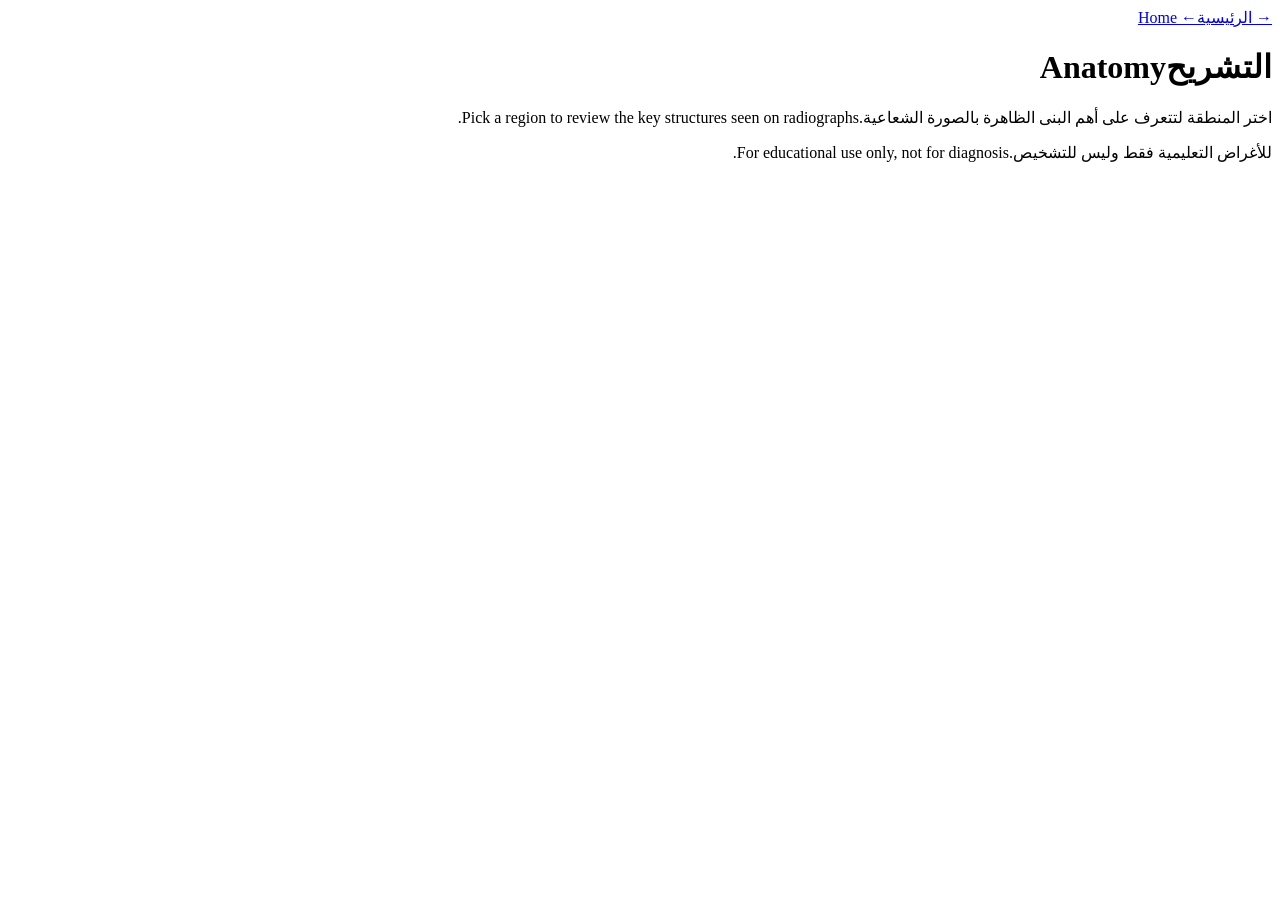
==== anatomy.html @ 69df734d "Add files via upload" ====
<!DOCTYPE html>
<html lang="ar" dir="rtl">
<head>
<meta charset="utf-8">
<meta name="viewport" content="width=device-width, initial-scale=1, viewport-fit=cover">
<title>التشريح | Amjad Radiology</title>
<link rel="stylesheet" href="https://fonts.googleapis.com/css2?family=Noto+Kufi+Arabic:wght@500;600&family=Cormorant+Garamond:wght@500;700&family=IBM+Plex+Sans+Arabic:wght@300;400;500&family=Amiri:wght@700&display=swap">
<link rel="stylesheet" href="assets/style.css">
<script>try{if(localStorage.getItem('lang')=='en'){document.documentElement.lang='en';document.documentElement.dir='ltr'}}catch(e){}</script>
</head>
<body data-page="anatomy">
<main class="wrap page">
<a class="back" href="index.html"><span data-l="ar">→ الرئيسية</span><span data-l="en">← Home</span></a>
<h1><span data-l="ar">التشريح</span><span data-l="en">Anatomy</span></h1>
<p class="lead"><span data-l="ar">اختر المنطقة لتتعرف على أهم البنى الظاهرة بالصورة الشعاعية.</span><span data-l="en">Pick a region to review the key structures seen on radiographs.</span></p>
<div class="chips" id="ac"></div><div id="ab"></div>
<p class="note"><span data-l="ar">للأغراض التعليمية فقط وليس للتشخيص.</span><span data-l="en">For educational use only, not for diagnosis.</span></p>
</main>
<script src="assets/common.js"></script>
<script>
var AN=[['الجمجمة','Skull',[['عظام القبو: الجبهية والجدارية والقذالية والصدغية.','Vault bones: frontal, parietal, occipital and temporal.'],['الدروز: الإكليلي والسهمي واللامي.','Sutures: coronal, sagittal and lambdoid.'],['السرج التركي (Sella turcica) يحتوي الغدة النخامية.','Sella turcica houses the pituitary gland.'],['الجيوب الأنفية: الجبهية، الفكية، الغربالية، الوتدية.','Paranasal sinuses: frontal, maxillary, ethmoid, sphenoid.']]],
['العمود العنقي','Cervical spine',[['7 فقرات. الأطلس C1 بلا جسم، والمحور C2 له السن (Dens).','7 vertebrae. C1 (atlas) has no body; C2 (axis) has the dens.'],['C7 له زائدة شوكية بارزة (Vertebra prominens).','C7 has a prominent spinous process (vertebra prominens).'],['الانحناء الطبيعي للأمام (Lordosis).','Normal forward curve (lordosis).'],['الثقوب بين الفقرات تظهر أفضل بالوضعية المائلة.','Intervertebral foramina are best seen on oblique views.']]],
['الصدر','Chest',[['القصبة الهوائية تنقسم عند الجؤجؤ (Carina).','The trachea divides at the carina.'],['القبة الحجابية اليمنى أعلى من اليسرى عادةً.','The right hemidiaphragm is usually higher than the left.'],['الزوايا الضلعية الحجابية يجب أن تكون حادة وواضحة.','Costophrenic angles should be sharp and clear.'],['12 زوجاً من الأضلاع والترقوتان.','12 pairs of ribs and both clavicles.']]],
['اليد والرسغ','Hand & Wrist',[['8 عظام رسغية: Scaphoid وLunate وTriquetrum وPisiform في الصف القريب، وTrapezium وTrapezoid وCapitate وHamate في الصف البعيد.','8 carpals: scaphoid, lunate, triquetrum, pisiform (proximal row); trapezium, trapezoid, capitate, hamate (distal row).'],['5 مشطيات و14 سلامية.','5 metacarpals and 14 phalanges.'],['الزورقي (Scaphoid) أكثر عظام الرسغ كسراً.','The scaphoid is the most commonly fractured carpal bone.']]],
['العمود القطني','Lumbar spine',[['5 فقرات قطنية بأجسام كبيرة.','5 lumbar vertebrae with large bodies.'],['بالوضعية المائلة تظهر صورة "الكلب الاسكتلندي" (Scottie dog).','The oblique view shows the “Scottie dog” appearance.'],['الجزء بين المفصلي (Pars interarticularis) هو عنق الكلب.','The pars interarticularis forms the dog’s neck.']]]];
lst('ac','ab',AN);
</script>
</body>
</html>
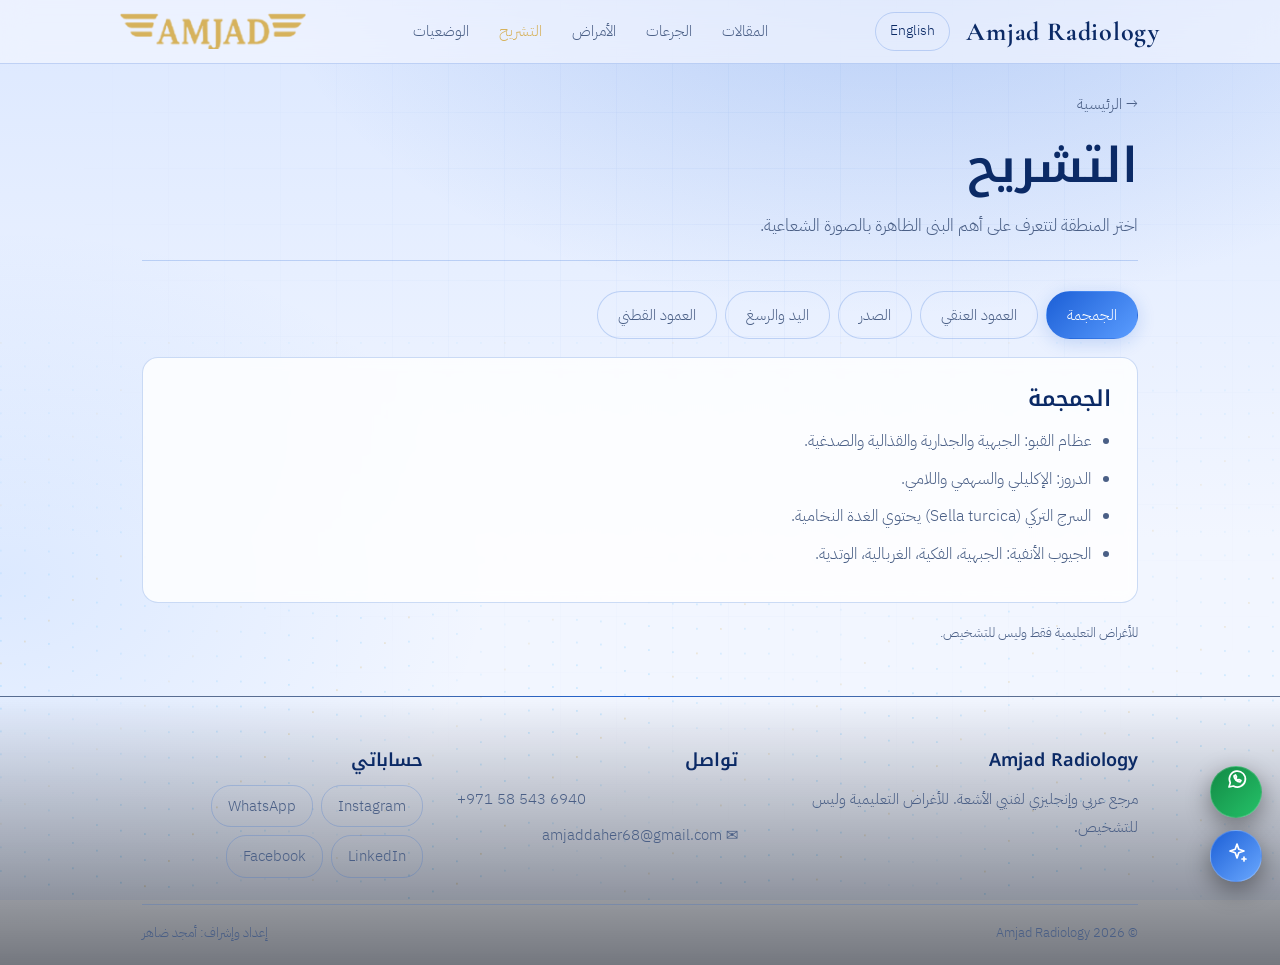
==== commit 01871712: "Add files via upload" ====
--- a/anatomy.html
+++ b/anatomy.html
@@ -5,7 +5,7 @@
 <meta name="viewport" content="width=device-width, initial-scale=1, viewport-fit=cover">
 <title>التشريح | Amjad Radiology</title>
 <link rel="stylesheet" href="https://fonts.googleapis.com/css2?family=Noto+Kufi+Arabic:wght@500;600&family=Cormorant+Garamond:wght@500;700&family=IBM+Plex+Sans+Arabic:wght@300;400;500&family=Amiri:wght@700&display=swap">
-<link rel="stylesheet" href="assets/style.css">
+<link rel="stylesheet" href="style.css">
 <script>try{if(localStorage.getItem('lang')=='en'){document.documentElement.lang='en';document.documentElement.dir='ltr'}}catch(e){}</script>
 </head>
 <body data-page="anatomy">
@@ -16,7 +16,7 @@
 <div class="chips" id="ac"></div><div id="ab"></div>
 <p class="note"><span data-l="ar">للأغراض التعليمية فقط وليس للتشخيص.</span><span data-l="en">For educational use only, not for diagnosis.</span></p>
 </main>
-<script src="assets/common.js"></script>
+<script src="common.js"></script>
 <script>
 var AN=[['الجمجمة','Skull',[['عظام القبو: الجبهية والجدارية والقذالية والصدغية.','Vault bones: frontal, parietal, occipital and temporal.'],['الدروز: الإكليلي والسهمي واللامي.','Sutures: coronal, sagittal and lambdoid.'],['السرج التركي (Sella turcica) يحتوي الغدة النخامية.','Sella turcica houses the pituitary gland.'],['الجيوب الأنفية: الجبهية، الفكية، الغربالية، الوتدية.','Paranasal sinuses: frontal, maxillary, ethmoid, sphenoid.']]],
 ['العمود العنقي','Cervical spine',[['7 فقرات. الأطلس C1 بلا جسم، والمحور C2 له السن (Dens).','7 vertebrae. C1 (atlas) has no body; C2 (axis) has the dens.'],['C7 له زائدة شوكية بارزة (Vertebra prominens).','C7 has a prominent spinous process (vertebra prominens).'],['الانحناء الطبيعي للأمام (Lordosis).','Normal forward curve (lordosis).'],['الثقوب بين الفقرات تظهر أفضل بالوضعية المائلة.','Intervertebral foramina are best seen on oblique views.']]],
--- a/style.css
+++ b/style.css
@@ -0,0 +1,101 @@
+:root{--bg1:#040b1c;--bg2:#0a1f4a;--panel:rgba(14,32,72,.55);--line:rgba(110,160,255,.22);--text:#eef4ff;--mute:#9db2d9;--blue:#3d8bff;--ice:#d6e6ff;--glow:rgba(61,139,255,.35);color-scheme:dark;box-sizing:border-box;padding-top:env(safe-area-inset-top,0px);padding-bottom:env(safe-area-inset-bottom,0px)}
+@media (prefers-color-scheme:light){:root:not([data-theme="dark"]){--bg1:#f2f6ff;--bg2:#dce8ff;--panel:rgba(255,255,255,.8);--line:rgba(27,95,209,.22);--text:#0a1a3a;--mute:#4a5f86;--blue:#1b5fd1;--ice:#0b2a66;--glow:rgba(27,95,209,.2);color-scheme:light}}
+*{box-sizing:border-box}html{scroll-padding-top:env(safe-area-inset-top,0px);scroll-behavior:smooth}
+body{margin:0;min-height:100vh;color:var(--text);font:300 17px/1.9 "IBM Plex Sans Arabic",system-ui,sans-serif;background:radial-gradient(900px 520px at 70% -5%,var(--glow),transparent 70%),radial-gradient(700px 500px at 0% 60%,rgba(61,139,255,.12),transparent 70%),linear-gradient(180deg,var(--bg2),var(--bg1) 60%) fixed;position:relative}
+body::before{content:"";position:fixed;inset:0;pointer-events:none;opacity:.5;background-image:linear-gradient(var(--line) 1px,transparent 1px),linear-gradient(90deg,var(--line) 1px,transparent 1px);background-size:56px 56px;-webkit-mask-image:radial-gradient(ellipse at 60% 20%,#000,transparent 70%);mask-image:radial-gradient(ellipse at 60% 20%,#000,transparent 70%);opacity:.18}
+html[lang=en] body{font-family:"Cormorant Garamond","IBM Plex Sans Arabic",serif;font-size:19px;font-weight:500}
+h1,h2,h3{font-family:"Noto Kufi Arabic","IBM Plex Sans Arabic",sans-serif;font-weight:600;line-height:1.45;margin:0}
+html[lang=en] h1,html[lang=en] h2,html[lang=en] h3{font-family:"Cormorant Garamond",serif;font-weight:700;line-height:1.15}
+html[lang=ar] [data-l=en],html[lang=en] [data-l=ar]{display:none!important}
+a{color:inherit}.wrap{max-width:1040px;margin:0 auto;padding:0 22px;position:relative}
+header{direction:ltr;position:sticky;top:0;z-index:15;display:flex;justify-content:space-between;align-items:center;padding:12px max(22px,calc((100vw - 1040px)/2));backdrop-filter:blur(14px);-webkit-backdrop-filter:blur(14px);background:rgba(4,11,28,.55);border-bottom:1px solid var(--line)}
+@media (prefers-color-scheme:light){:root:not([data-theme="dark"]) header{background:rgba(242,246,255,.7)}}
+.logo{width:44px;height:44px;border-radius:12px;display:grid;place-items:center;font:700 16px "Cormorant Garamond",serif;color:#fff;background:linear-gradient(135deg,#1c5fd6,#6aa8ff);box-shadow:0 0 22px var(--glow);text-decoration:none;letter-spacing:.04em}
+.right{display:flex;align-items:center;gap:16px}
+.brand{font:700 26px "Cormorant Garamond",serif;color:var(--ice);text-decoration:none;letter-spacing:.03em}
+.lang{background:none;border:1px solid var(--line);color:var(--ice);padding:5px 14px;border-radius:20px;font:inherit;font-size:14px;cursor:pointer;transition:border-color .3s}.lang:hover{border-color:var(--blue)}
+.view{display:none}.view.on{display:block}
+.hero2{display:grid;grid-template-columns:1.1fr 1fr;gap:30px;align-items:center;padding:64px 0 30px}
+.hero2 h1{font-size:clamp(34px,5.2vw,64px)}
+html[lang=en] .hero2 h1{font-size:clamp(40px,5.2vw,66px)}.hero2 h1{text-wrap:balance}
+.hero2 p{color:var(--mute);max-width:44ch;margin:20px 0 30px}
+.cta{display:inline-block;padding:14px 34px;border-radius:40px;background:linear-gradient(135deg,#1c5fd6,#5b9dff);color:#fff;text-decoration:none;font-weight:500;box-shadow:0 8px 30px var(--glow);transition:transform .3s,box-shadow .3s}.cta:hover,.cta:focus-visible{transform:translateY(-2px);box-shadow:0 12px 38px var(--glow)}
+.gantry svg{overflow:visible;width:100%;height:auto;display:block;filter:drop-shadow(0 0 40px var(--glow))}
+.spin{transform-box:view-box;transform-origin:50% 50%;animation:spin 60s linear infinite}
+.spin2{transform-box:view-box;transform-origin:50% 50%;animation:spin 14s linear infinite}
+@keyframes spin{to{transform:rotate(360deg)}}
+.cards{display:grid;grid-template-columns:repeat(3,1fr);gap:20px;padding:30px 0 90px}
+.card{position:relative;display:flex;flex-direction:column;min-height:270px;text-decoration:none;padding:30px 26px;border-radius:18px;border:1px solid var(--line);background:linear-gradient(165deg,rgba(80,140,255,.18),rgba(14,32,72,.35) 55%);backdrop-filter:blur(6px);overflow:hidden;transition:border-color .35s,transform .35s,box-shadow .35s}
+.card::after{content:"";position:absolute;inset:auto -20% -60% -20%;height:70%;background:radial-gradient(closest-side,var(--glow),transparent);opacity:0;transition:opacity .4s}
+.card:hover,.card:focus-visible{border-color:var(--blue);transform:translateY(-5px);box-shadow:0 18px 50px rgba(0,0,0,.3)}.card:hover::after{opacity:1}
+.card svg{width:46px;height:46px;color:var(--blue);margin-bottom:auto}
+.card h2{font-size:26px;color:var(--ice);margin-top:26px}.card p{color:var(--mute);font-size:15px;margin:8px 0 0;position:relative}.card h2{position:relative}
+.back{display:inline-block;margin:26px 0 6px;color:var(--mute);text-decoration:none;font-size:15px}.back:hover{color:var(--blue)}
+.page h1{font-size:clamp(30px,5vw,48px);margin:8px 0 8px;color:var(--ice)}.page .lead{color:var(--mute);margin:0 0 30px;padding-bottom:18px;border-bottom:1px solid var(--line)}
+.tabs,.chips{display:flex;gap:8px;flex-wrap:wrap;margin-bottom:18px}
+.tabs button,.chips button{background:rgba(255,255,255,.03);color:var(--mute);border:1px solid var(--line);padding:9px 20px;border-radius:30px;font:inherit;font-size:15px;cursor:pointer;transition:all .25s}
+.tabs button:hover,.chips button:hover{border-color:var(--blue);color:var(--text)}
+.tabs button.on,.chips button.on{background:linear-gradient(135deg,#1c5fd6,#5b9dff);border-color:transparent;color:#fff;box-shadow:0 4px 18px var(--glow)}
+.box{border:1px solid var(--line);background:var(--panel);backdrop-filter:blur(6px);border-radius:16px;padding:26px;margin-bottom:18px;box-shadow:inset 0 1px 0 rgba(255,255,255,.06)}
+.box h3{font-size:22px;color:var(--ice);margin-bottom:8px}.box p{margin:0;color:var(--mute);font-size:16px}
+.grid2{display:grid;grid-template-columns:repeat(2,1fr);gap:18px}.grid2 .box{margin:0}
+.row{display:flex;gap:12px;flex-wrap:wrap;align-items:end;margin-top:14px}
+label{display:block;font-size:13px;color:var(--mute)}
+input,select,textarea{background:rgba(0,0,0,.18);border:1px solid var(--line);color:var(--text);padding:10px 12px;font:inherit;font-size:15px;border-radius:8px;width:120px;transition:border-color .25s}
+input:focus,select:focus,textarea:focus{border-color:var(--blue);outline:0;box-shadow:0 0 0 3px var(--glow)}
+textarea,.full{width:100%}select{width:auto}select option{background:#0a1f4a;color:#fff}
+output{font:700 26px "Cormorant Garamond",serif;color:var(--blue)}
+table{width:100%;border-collapse:collapse;font-size:15px;margin-top:12px}td,th{padding:11px 8px;border-bottom:1px solid var(--line);text-align:start;font-weight:400}th{color:var(--mute)}
+.btn{background:linear-gradient(135deg,#1c5fd6,#5b9dff);color:#fff;border:0;padding:12px 30px;border-radius:30px;font:inherit;cursor:pointer;text-decoration:none;display:inline-block;box-shadow:0 6px 22px var(--glow)}.btn:hover{filter:brightness(1.1)}
+details{border-bottom:1px solid var(--line);padding:14px 0}summary{cursor:pointer;color:var(--ice);font-size:17px}details p{color:var(--mute);margin:8px 0 0;font-size:16px}
+.note{font-size:13px;color:var(--mute);margin-top:12px}
+footer{margin-top:50px;background:linear-gradient(180deg,transparent,rgba(2,8,22,.55));border-top:1px solid var(--line);position:relative}
+footer::before{content:"";position:absolute;top:-1px;left:20%;right:20%;height:1px;background:linear-gradient(90deg,transparent,var(--blue),transparent)}
+.fgrid{display:grid;grid-template-columns:1.3fr 1fr 1fr;gap:34px;padding:50px 0 26px}
+footer h3{font-size:18px;color:var(--ice);margin-bottom:12px}footer p,footer a{color:var(--mute);font-size:15px;text-decoration:none;margin:0}footer a:hover{color:var(--blue)}
+.fl{display:flex;flex-direction:column;gap:8px}.soc{display:flex;gap:8px;flex-wrap:wrap}
+.soc a{border:1px solid var(--line);padding:6px 16px;border-radius:20px;transition:all .25s}.soc a:hover{background:var(--blue);color:#fff;border-color:var(--blue)}
+.copy{border-top:1px solid var(--line);padding:16px 0 20px;font-size:13px;color:var(--mute);display:flex;justify-content:space-between;gap:12px;flex-wrap:wrap}
+.fab{position:fixed;right:max(18px,env(safe-area-inset-right,0px));bottom:calc(18px + env(safe-area-inset-bottom,0px));display:flex;flex-direction:column;gap:12px;z-index:20;direction:ltr}
+.fab a,.fab button{border:1px solid rgba(255,255,255,.18);cursor:pointer;color:#fff;font:500 14px "IBM Plex Sans Arabic",sans-serif;border-radius:30px;padding:12px 20px;text-decoration:none;box-shadow:0 8px 24px rgba(0,0,0,.4);backdrop-filter:blur(8px);transition:transform .25s}.fab a:hover,.fab button:hover{transform:translateY(-2px)}
+.wa{background:linear-gradient(135deg,#128a45,#25c168)}.bot{background:linear-gradient(135deg,#1c5fd6,#6aa8ff)}
+.pop{position:fixed;right:18px;bottom:150px;width:min(320px,calc(100vw - 36px));background:var(--bg2);border:1px solid var(--line);border-radius:14px;padding:18px;z-index:21;display:none;font-size:15px}.pop.on{display:block}
+@media(max-width:800px){.hero2{grid-template-columns:1fr;padding-top:36px}.gantry{max-width:340px;margin:0 auto;order:-1}.cards,.grid2,.fgrid{grid-template-columns:1fr}.card{min-height:200px}.fgrid{gap:22px}}
+@media(prefers-reduced-motion:reduce){*{transition:none!important;animation:none!important;scroll-behavior:auto!important}}
+:focus-visible{outline:2px solid var(--blue);outline-offset:3px}
+.vf{position:relative;direction:ltr;border:1px solid var(--line);border-radius:18px;background:linear-gradient(160deg,rgba(8,22,52,.85),rgba(3,9,24,.95));padding:34px 18px;box-shadow:0 0 60px var(--glow),inset 0 1px 0 rgba(255,255,255,.07)}
+.vf svg{filter:none}.an{position:absolute;font:400 12px/1 "IBM Plex Sans Arabic",sans-serif;letter-spacing:.06em;color:#9cc4ff}.an b{color:#fff;font-weight:500}
+.tl{top:14px;left:16px}.tr{top:14px;right:16px}.bl{bottom:14px;left:16px}.br{bottom:14px;right:16px}
+.logo{width:auto;height:auto;background:none;box-shadow:none;border-radius:0;display:flex;flex-direction:column;align-items:center;gap:2px;letter-spacing:0}
+.logo img{height:36px;width:auto;display:block}.logo span{font:400 8.5px/1 "IBM Plex Sans Arabic",sans-serif;letter-spacing:.2em;color:#d6b25c}
+.hero2{position:relative}.hero2>div{position:relative;z-index:1}.bgx{position:absolute;z-index:0;left:50%;top:50%;height:130%;transform:translate(-50%,-50%);opacity:.07;pointer-events:none}
+.lit{filter:drop-shadow(0 0 6px rgba(106,168,255,.9))}
+.fab a,.fab button{width:52px;height:52px;padding:0;gap:0;flex-direction:row-reverse;justify-content:flex-start;overflow:hidden;white-space:nowrap;transition:width .35s ease,transform .25s;align-items:center}
+.fab a:hover,.fab a:focus-visible,.fab button:hover,.fab button:focus-visible{width:150px}
+.fab svg{width:24px;height:24px;flex:none;margin:0 14px}.fab span{opacity:0;padding-left:16px;transition:opacity .25s;font-size:14px}
+.fab a:hover span,.fab a:focus-visible span,.fab button:hover span,.fab button:focus-visible span{opacity:1}
+.skull{display:block;width:100%;height:auto;-webkit-mask-image:linear-gradient(to bottom,#000 78%,transparent);mask-image:linear-gradient(to bottom,#000 78%,transparent);filter:drop-shadow(0 0 50px rgba(61,139,255,.25))}
+#pt{position:fixed;inset:0;width:100%;height:100%;pointer-events:none;z-index:0;opacity:.55}
+.gantry{max-width:430px;margin-inline:auto;align-self:end}
+.eyebrow{color:#d6b25c;font-size:13px;margin-bottom:14px;display:flex;align-items:center;gap:12px}.eyebrow::before{content:"";width:34px;height:1px;background:linear-gradient(90deg,#d6b25c,transparent)}
+.eyebrow [data-l=en]{letter-spacing:.2em}
+.hn{display:flex;gap:30px;font-size:15px}.hn a{color:var(--mute);text-decoration:none;transition:color .25s}.hn a:hover{color:#d6b25c}
+.hero2 h1{font-size:clamp(34px,4.6vw,58px)}html[lang=en] .hero2 h1{font-size:clamp(40px,5vw,64px)}
+@media(max-width:800px){.hn{display:none}}
+.cards{grid-template-columns:repeat(6,1fr)}.card{grid-column:span 2}.card:nth-child(n+4){grid-column:span 3}
+.box ul{margin:10px 0 0;padding-inline-start:20px;color:var(--mute);font-size:16px}.box li{margin:7px 0}
+body{overflow-x:hidden}.hero2{direction:ltr;align-items:center}html[lang=ar] .hero2>div:first-child{direction:rtl}
+.gantry{max-width:470px;width:100%;margin-inline:auto;align-self:end}.gantry svg{width:100%;height:auto;display:block;filter:drop-shadow(0 0 42px rgba(61,139,255,.28))}
+.beam,.beamc{position:absolute;z-index:0;pointer-events:none;left:calc(50% - 50vw);width:100vw;top:-6%;bottom:-6%;display:block}
+.beam{background:linear-gradient(90deg,rgba(160,205,255,.34),rgba(110,165,255,.12) 55%,rgba(110,165,255,0) 85%);clip-path:polygon(0 44%,100% 6%,100% 94%,0 56%);filter:blur(16px);animation:bp 7s ease-in-out infinite}
+.beamc{background:linear-gradient(90deg,rgba(255,255,255,.55),rgba(160,205,255,.12) 45%,transparent 70%);clip-path:polygon(0 49%,100% 40%,100% 60%,0 51%);filter:blur(5px);opacity:.6;animation:bp 7s ease-in-out infinite reverse}
+@keyframes bp{50%{opacity:.45}}
+.vf2{fill:none;stroke:#fff;stroke-opacity:.95;stroke-width:1.6;stroke-dasharray:3 15;animation:fl 3s linear infinite}
+@keyframes fl{to{stroke-dashoffset:-36}}
+@media(max-width:800px){.cards{grid-template-columns:1fr}.card,.card:nth-child(n+4){grid-column:auto}}
+.skull{display:block;width:100%;height:auto;-webkit-mask-image:radial-gradient(ellipse 58% 60% at 50% 46%,#000 62%,transparent 100%);mask-image:radial-gradient(ellipse 58% 60% at 50% 46%,#000 62%,transparent 100%)}
+.gantry{max-width:400px}
+
+.skull{display:block;width:100%;height:auto;-webkit-mask-image:none;mask-image:none;filter:drop-shadow(0 0 36px rgba(61,139,255,.22))}
+.gantry{max-width:520px;margin-inline:auto;align-self:end}
+.hn a.on{color:#d6b25c}
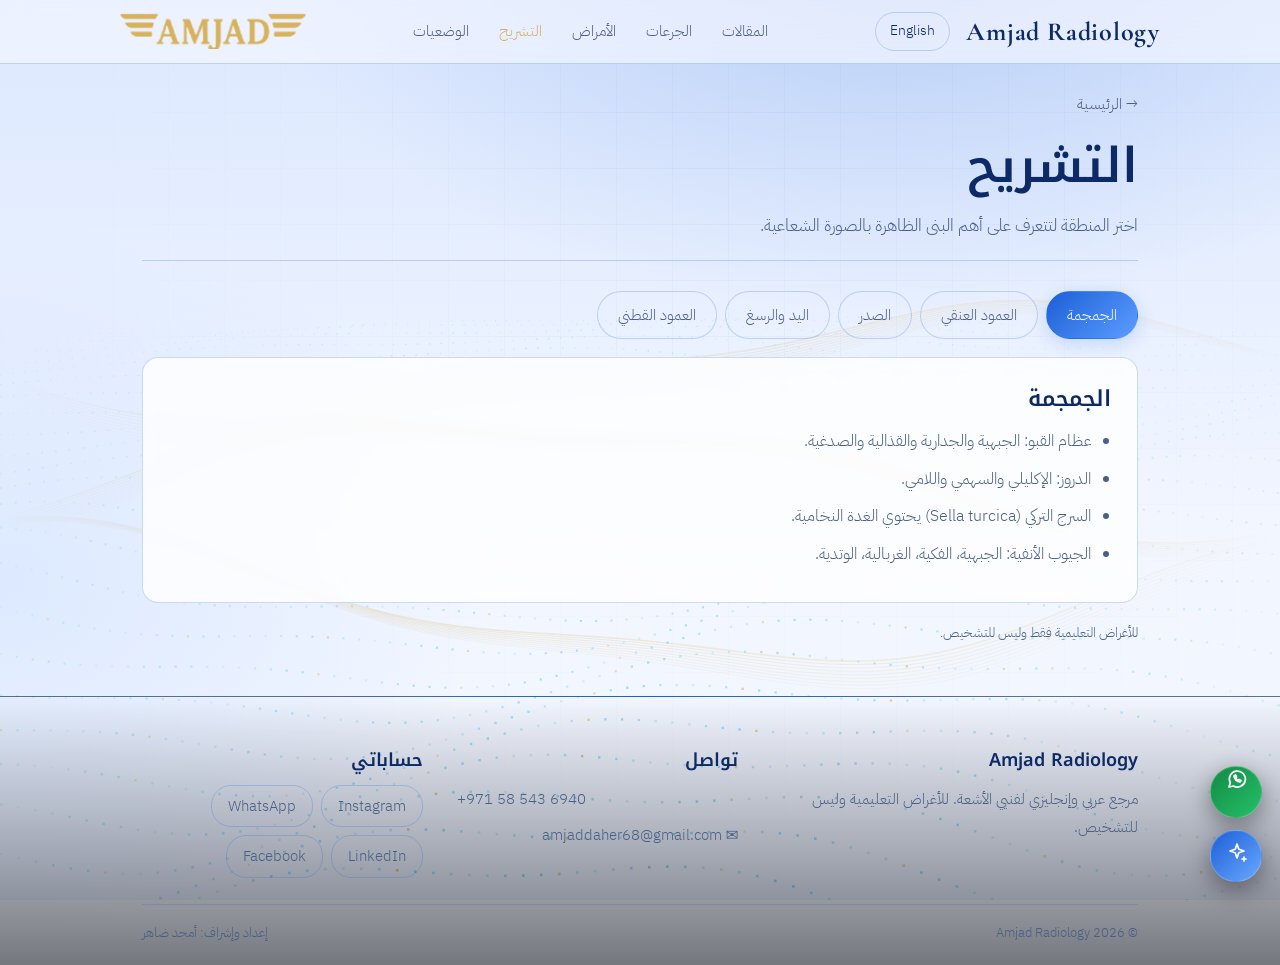
==== commit db4a4cb3: "Add files via upload" ====
--- a/anatomy.html
+++ b/anatomy.html
@@ -5,7 +5,7 @@
 <meta name="viewport" content="width=device-width, initial-scale=1, viewport-fit=cover">
 <title>التشريح | Amjad Radiology</title>
 <link rel="stylesheet" href="https://fonts.googleapis.com/css2?family=Noto+Kufi+Arabic:wght@500;600&family=Cormorant+Garamond:wght@500;700&family=IBM+Plex+Sans+Arabic:wght@300;400;500&family=Amiri:wght@700&display=swap">
-<link rel="stylesheet" href="style.css">
+<link rel="stylesheet" href="style.css?v=3">
 <script>try{if(localStorage.getItem('lang')=='en'){document.documentElement.lang='en';document.documentElement.dir='ltr'}}catch(e){}</script>
 </head>
 <body data-page="anatomy">
@@ -16,7 +16,7 @@
 <div class="chips" id="ac"></div><div id="ab"></div>
 <p class="note"><span data-l="ar">للأغراض التعليمية فقط وليس للتشخيص.</span><span data-l="en">For educational use only, not for diagnosis.</span></p>
 </main>
-<script src="common.js"></script>
+<script src="common.js?v=3"></script>
 <script>
 var AN=[['الجمجمة','Skull',[['عظام القبو: الجبهية والجدارية والقذالية والصدغية.','Vault bones: frontal, parietal, occipital and temporal.'],['الدروز: الإكليلي والسهمي واللامي.','Sutures: coronal, sagittal and lambdoid.'],['السرج التركي (Sella turcica) يحتوي الغدة النخامية.','Sella turcica houses the pituitary gland.'],['الجيوب الأنفية: الجبهية، الفكية، الغربالية، الوتدية.','Paranasal sinuses: frontal, maxillary, ethmoid, sphenoid.']]],
 ['العمود العنقي','Cervical spine',[['7 فقرات. الأطلس C1 بلا جسم، والمحور C2 له السن (Dens).','7 vertebrae. C1 (atlas) has no body; C2 (axis) has the dens.'],['C7 له زائدة شوكية بارزة (Vertebra prominens).','C7 has a prominent spinous process (vertebra prominens).'],['الانحناء الطبيعي للأمام (Lordosis).','Normal forward curve (lordosis).'],['الثقوب بين الفقرات تظهر أفضل بالوضعية المائلة.','Intervertebral foramina are best seen on oblique views.']]],
--- a/style.css
+++ b/style.css
@@ -75,7 +75,7 @@
 .fab svg{width:24px;height:24px;flex:none;margin:0 14px}.fab span{opacity:0;padding-left:16px;transition:opacity .25s;font-size:14px}
 .fab a:hover span,.fab a:focus-visible span,.fab button:hover span,.fab button:focus-visible span{opacity:1}
 .skull{display:block;width:100%;height:auto;-webkit-mask-image:linear-gradient(to bottom,#000 78%,transparent);mask-image:linear-gradient(to bottom,#000 78%,transparent);filter:drop-shadow(0 0 50px rgba(61,139,255,.25))}
-#pt{position:fixed;inset:0;width:100%;height:100%;pointer-events:none;z-index:0;opacity:.55}
+#pt{position:fixed;inset:0;width:100%;height:100%;pointer-events:none;z-index:0;opacity:.9}
 .gantry{max-width:430px;margin-inline:auto;align-self:end}
 .eyebrow{color:#d6b25c;font-size:13px;margin-bottom:14px;display:flex;align-items:center;gap:12px}.eyebrow::before{content:"";width:34px;height:1px;background:linear-gradient(90deg,#d6b25c,transparent)}
 .eyebrow [data-l=en]{letter-spacing:.2em}
@@ -99,3 +99,11 @@
 .skull{display:block;width:100%;height:auto;-webkit-mask-image:none;mask-image:none;filter:drop-shadow(0 0 36px rgba(61,139,255,.22))}
 .gantry{max-width:520px;margin-inline:auto;align-self:end}
 .hn a.on{color:#d6b25c}
+
+/* glowing card edges and icons */
+.card{border-color:transparent;box-shadow:0 0 26px rgba(61,139,255,.14),inset 0 0 28px rgba(61,139,255,.07)}
+.card::before{content:"";position:absolute;inset:0;border-radius:18px;padding:1.5px;pointer-events:none;background:linear-gradient(115deg,rgba(110,170,255,.25) 0%,rgba(200,230,255,1) 14%,rgba(110,170,255,.25) 30%,rgba(110,170,255,.25) 55%,rgba(230,196,110,.95) 68%,rgba(110,170,255,.25) 82%);background-size:300% 100%;animation:edge 7s linear infinite;-webkit-mask:linear-gradient(#000 0 0) content-box,linear-gradient(#000 0 0);-webkit-mask-composite:xor;mask:linear-gradient(#000 0 0) content-box exclude,linear-gradient(#000 0 0);mask-composite:exclude}
+@keyframes edge{to{background-position:-300% 0}}
+.card svg{color:#74b0ff;filter:drop-shadow(0 0 5px rgba(90,160,255,.95)) drop-shadow(0 0 14px rgba(61,139,255,.55));animation:ipulse 4s ease-in-out infinite}
+@keyframes ipulse{50%{filter:drop-shadow(0 0 9px rgba(140,195,255,1)) drop-shadow(0 0 24px rgba(61,139,255,.8))}}
+.card:hover,.card:focus-visible{box-shadow:0 0 38px rgba(61,139,255,.3),inset 0 0 34px rgba(61,139,255,.12)}
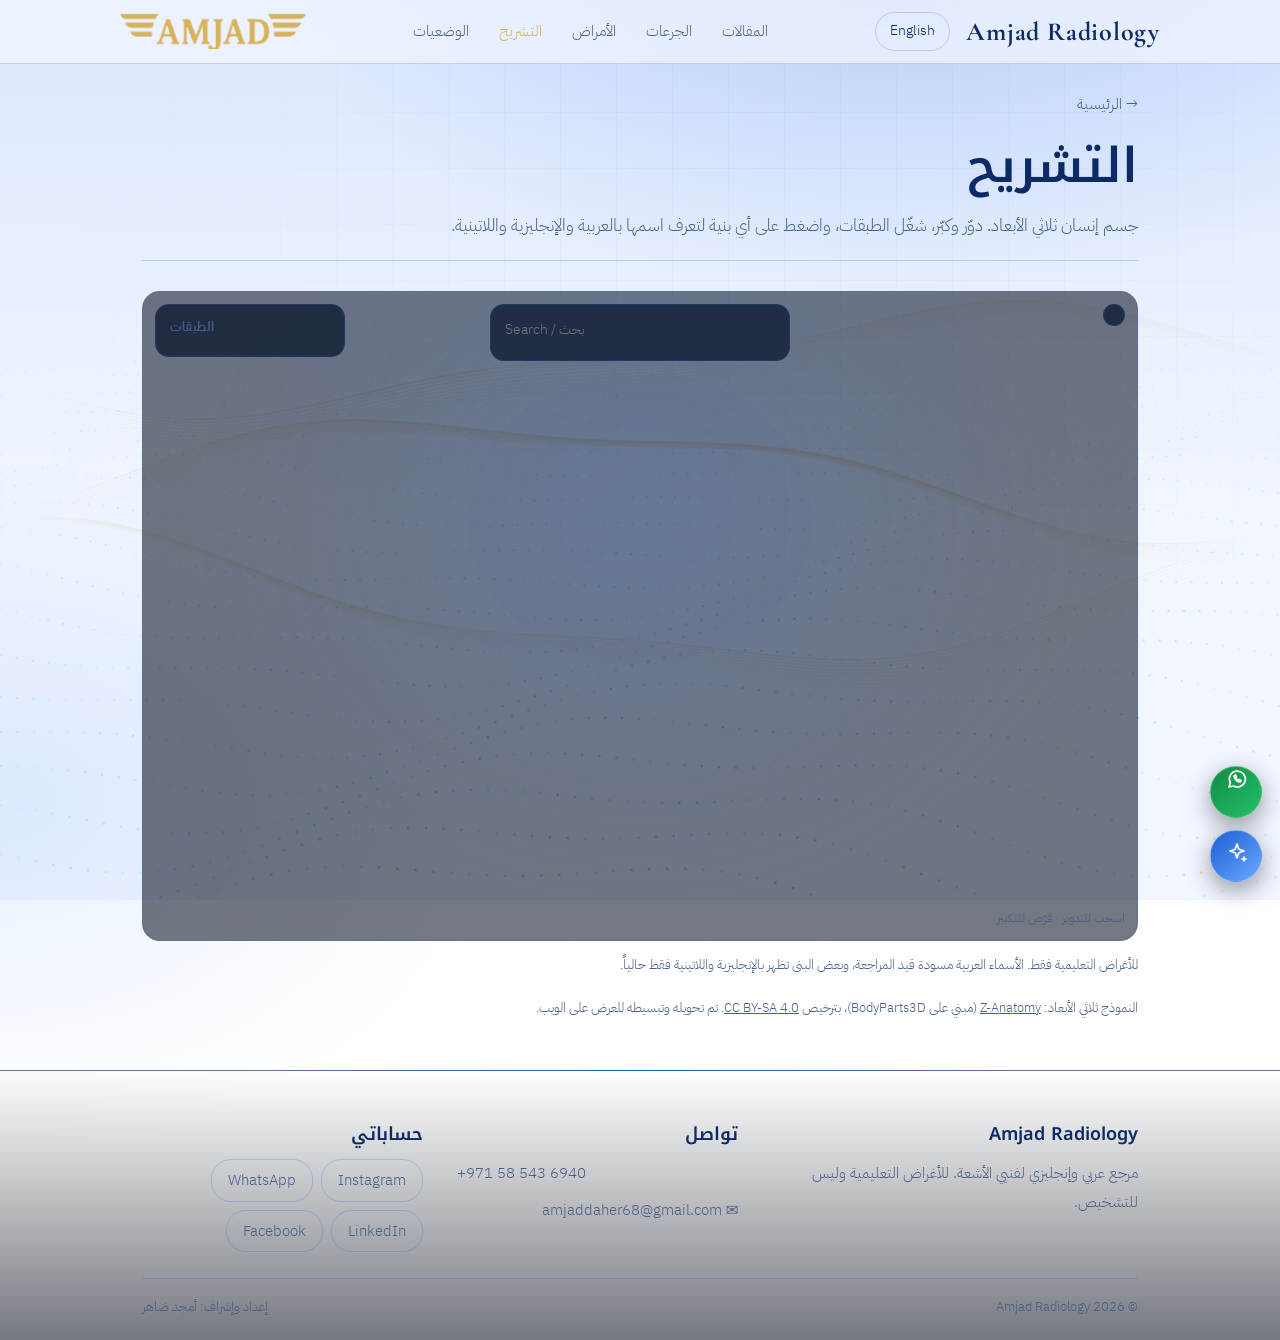
==== commit 8d249d9a: "Add files via upload" ====
--- a/anatomy.html
+++ b/anatomy.html
@@ -5,25 +5,56 @@
 <meta name="viewport" content="width=device-width, initial-scale=1, viewport-fit=cover">
 <title>التشريح | Amjad Radiology</title>
 <link rel="stylesheet" href="https://fonts.googleapis.com/css2?family=Noto+Kufi+Arabic:wght@500;600&family=Cormorant+Garamond:wght@500;700&family=IBM+Plex+Sans+Arabic:wght@300;400;500&family=Amiri:wght@700&display=swap">
-<link rel="stylesheet" href="style.css?v=3">
+<link rel="stylesheet" href="style.css?v=4">
 <script>try{if(localStorage.getItem('lang')=='en'){document.documentElement.lang='en';document.documentElement.dir='ltr'}}catch(e){}</script>
+<script type="importmap">{"imports":{"three":"./three.module.js"}}</script>
+<style>
+.stage{position:relative;height:clamp(480px,calc(100vh - 250px),780px);border:1px solid var(--line);border-radius:18px;overflow:hidden;background:radial-gradient(ellipse at 50% 35%,rgba(61,139,255,.16),transparent 65%),rgba(3,10,26,.55);touch-action:none;direction:ltr}
+.stage canvas{display:block;width:100%;height:100%;outline:0}
+.panel{position:absolute;z-index:3;background:rgba(6,18,42,.72);backdrop-filter:blur(10px);border:1px solid var(--line);border-radius:14px;padding:12px 14px;font-size:14px;color:var(--text)}
+#layers{left:12px;top:12px;min-width:190px}
+#layers h4{margin:0 0 8px;font:600 13px "IBM Plex Sans Arabic",sans-serif;color:var(--mute);letter-spacing:.04em}
+.lay{display:flex;align-items:center;gap:9px;padding:5px 0;cursor:pointer;user-select:none;direction:inherit}
+html[lang=ar] .lay{direction:rtl}
+.lay input{width:auto;accent-color:#3d8bff;margin:0}.lay i{width:10px;height:10px;border-radius:50%;flex:none}.lay small{margin-inline-start:auto;color:var(--mute);font-size:11px}
+#regions{right:12px;top:12px;display:flex;flex-direction:column;gap:6px;padding:10px}
+#regions button{background:none;border:1px solid var(--line);color:var(--ice);padding:6px 14px;border-radius:20px;font:inherit;font-size:13px;cursor:pointer;text-align:center;transition:all .2s}
+#regions button:hover{background:var(--blue);border-color:var(--blue);color:#fff}
+#sbox{left:50%;top:12px;transform:translateX(-50%);width:min(300px,34%);padding:6px 10px}
+#sbox input{width:100%;border:0;background:transparent;padding:6px 4px;font-size:14px}#sbox input:focus{box-shadow:none}
+#sres{margin-top:4px;max-height:220px;overflow:auto}#sres div{padding:6px 4px;cursor:pointer;border-top:1px solid var(--line);font-size:13px}#sres div:hover{background:rgba(61,139,255,.2)}
+#info{left:12px;bottom:12px;max-width:min(380px,calc(100% - 24px));display:none}
+#info.on{display:block}
+#info .ar{font:600 22px "Noto Kufi Arabic",sans-serif;color:#ffd36b;direction:rtl}
+#info .en{font:600 20px "Cormorant Garamond",serif;color:var(--ice);margin-top:2px}
+#info .la{font:italic 500 17px "Cormorant Garamond",serif;color:var(--mute)}
+#info .meta{font-size:12px;color:var(--mute);margin-top:6px}
+#info button{position:absolute;top:6px;right:8px;background:none;border:0;color:var(--mute);font-size:18px;cursor:pointer;padding:2px 6px}
+#tip{position:absolute;z-index:4;pointer-events:none;background:rgba(3,10,26,.9);border:1px solid var(--line);border-radius:8px;padding:3px 9px;font-size:12px;display:none;white-space:nowrap}
+#hint{position:absolute;right:12px;bottom:10px;font-size:12px;color:var(--mute);z-index:2;pointer-events:none}
+#load{position:absolute;left:50%;top:50%;transform:translate(-50%,-50%);z-index:5;font-size:14px;color:var(--ice);display:none;background:rgba(3,10,26,.8);padding:8px 18px;border-radius:20px}
+.credits{margin-top:18px}.credits a{color:var(--mute)}
+@media(max-width:800px){.stage{height:72vh}#sbox{width:calc(100% - 24px);top:auto;bottom:12px;left:12px;transform:none}#info{bottom:70px}#hint{display:none}#layers{min-width:150px}}
+</style>
 </head>
 <body data-page="anatomy">
 <main class="wrap page">
 <a class="back" href="index.html"><span data-l="ar">→ الرئيسية</span><span data-l="en">← Home</span></a>
 <h1><span data-l="ar">التشريح</span><span data-l="en">Anatomy</span></h1>
-<p class="lead"><span data-l="ar">اختر المنطقة لتتعرف على أهم البنى الظاهرة بالصورة الشعاعية.</span><span data-l="en">Pick a region to review the key structures seen on radiographs.</span></p>
-<div class="chips" id="ac"></div><div id="ab"></div>
-<p class="note"><span data-l="ar">للأغراض التعليمية فقط وليس للتشخيص.</span><span data-l="en">For educational use only, not for diagnosis.</span></p>
+<p class="lead"><span data-l="ar">جسم إنسان ثلاثي الأبعاد. دوّر وكبّر، شغّل الطبقات، واضغط على أي بنية لتعرف اسمها بالعربية والإنجليزية واللاتينية.</span><span data-l="en">A 3D human body. Rotate and zoom, switch layers, and tap any structure to see its name in Arabic, English and Latin.</span></p>
+<div class="stage" id="stage">
+<canvas id="cv"></canvas>
+<div class="panel" id="layers"><h4><span data-l="ar">الطبقات</span><span data-l="en">LAYERS</span></h4></div>
+<div class="panel" id="sbox"><input id="q" type="search" autocomplete="off" placeholder="Search / بحث"><div id="sres"></div></div>
+<div class="panel" id="regions"></div>
+<div class="panel" id="info"><button id="x" aria-label="close">×</button><div class="ar" id="iar"></div><div class="en" id="ien"></div><div class="la" id="ila"></div><div class="meta" id="imeta"></div></div>
+<div id="tip"></div><div id="load"></div>
+<div id="hint"><span data-l="ar">اسحب للتدوير · قرّص للتكبير</span><span data-l="en">Drag to rotate · pinch to zoom</span></div>
+</div>
+<p class="note"><span data-l="ar">للأغراض التعليمية فقط. الأسماء العربية مسودة قيد المراجعة، وبعض البنى تظهر بالإنجليزية واللاتينية فقط حالياً.</span><span data-l="en">For educational use only. Arabic names are a draft under review; some structures currently show English and Latin only.</span></p>
+<p class="note credits"><span data-l="ar">النموذج ثلاثي الأبعاد: <a href="https://github.com/Z-Anatomy" target="_blank" rel="noopener">Z-Anatomy</a> (مبني على BodyParts3D)، بترخيص <a href="https://creativecommons.org/licenses/by-sa/4.0/" target="_blank" rel="noopener">CC BY-SA 4.0</a>. تم تحويله وتبسيطه للعرض على الويب.</span><span data-l="en">3D model: <a href="https://github.com/Z-Anatomy" target="_blank" rel="noopener">Z-Anatomy</a> (based on BodyParts3D), licensed <a href="https://creativecommons.org/licenses/by-sa/4.0/" target="_blank" rel="noopener">CC BY-SA 4.0</a>. Converted and simplified for the web.</span></p>
 </main>
-<script src="common.js?v=3"></script>
-<script>
-var AN=[['الجمجمة','Skull',[['عظام القبو: الجبهية والجدارية والقذالية والصدغية.','Vault bones: frontal, parietal, occipital and temporal.'],['الدروز: الإكليلي والسهمي واللامي.','Sutures: coronal, sagittal and lambdoid.'],['السرج التركي (Sella turcica) يحتوي الغدة النخامية.','Sella turcica houses the pituitary gland.'],['الجيوب الأنفية: الجبهية، الفكية، الغربالية، الوتدية.','Paranasal sinuses: frontal, maxillary, ethmoid, sphenoid.']]],
-['العمود العنقي','Cervical spine',[['7 فقرات. الأطلس C1 بلا جسم، والمحور C2 له السن (Dens).','7 vertebrae. C1 (atlas) has no body; C2 (axis) has the dens.'],['C7 له زائدة شوكية بارزة (Vertebra prominens).','C7 has a prominent spinous process (vertebra prominens).'],['الانحناء الطبيعي للأمام (Lordosis).','Normal forward curve (lordosis).'],['الثقوب بين الفقرات تظهر أفضل بالوضعية المائلة.','Intervertebral foramina are best seen on oblique views.']]],
-['الصدر','Chest',[['القصبة الهوائية تنقسم عند الجؤجؤ (Carina).','The trachea divides at the carina.'],['القبة الحجابية اليمنى أعلى من اليسرى عادةً.','The right hemidiaphragm is usually higher than the left.'],['الزوايا الضلعية الحجابية يجب أن تكون حادة وواضحة.','Costophrenic angles should be sharp and clear.'],['12 زوجاً من الأضلاع والترقوتان.','12 pairs of ribs and both clavicles.']]],
-['اليد والرسغ','Hand & Wrist',[['8 عظام رسغية: Scaphoid وLunate وTriquetrum وPisiform في الصف القريب، وTrapezium وTrapezoid وCapitate وHamate في الصف البعيد.','8 carpals: scaphoid, lunate, triquetrum, pisiform (proximal row); trapezium, trapezoid, capitate, hamate (distal row).'],['5 مشطيات و14 سلامية.','5 metacarpals and 14 phalanges.'],['الزورقي (Scaphoid) أكثر عظام الرسغ كسراً.','The scaphoid is the most commonly fractured carpal bone.']]],
-['العمود القطني','Lumbar spine',[['5 فقرات قطنية بأجسام كبيرة.','5 lumbar vertebrae with large bodies.'],['بالوضعية المائلة تظهر صورة "الكلب الاسكتلندي" (Scottie dog).','The oblique view shows the “Scottie dog” appearance.'],['الجزء بين المفصلي (Pars interarticularis) هو عنق الكلب.','The pars interarticularis forms the dog’s neck.']]]];
-lst('ac','ab',AN);
-</script>
+<script src="common.js?v=4"></script>
+<script type="module" src="anatomy.js?v=1"></script>
 </body>
 </html>
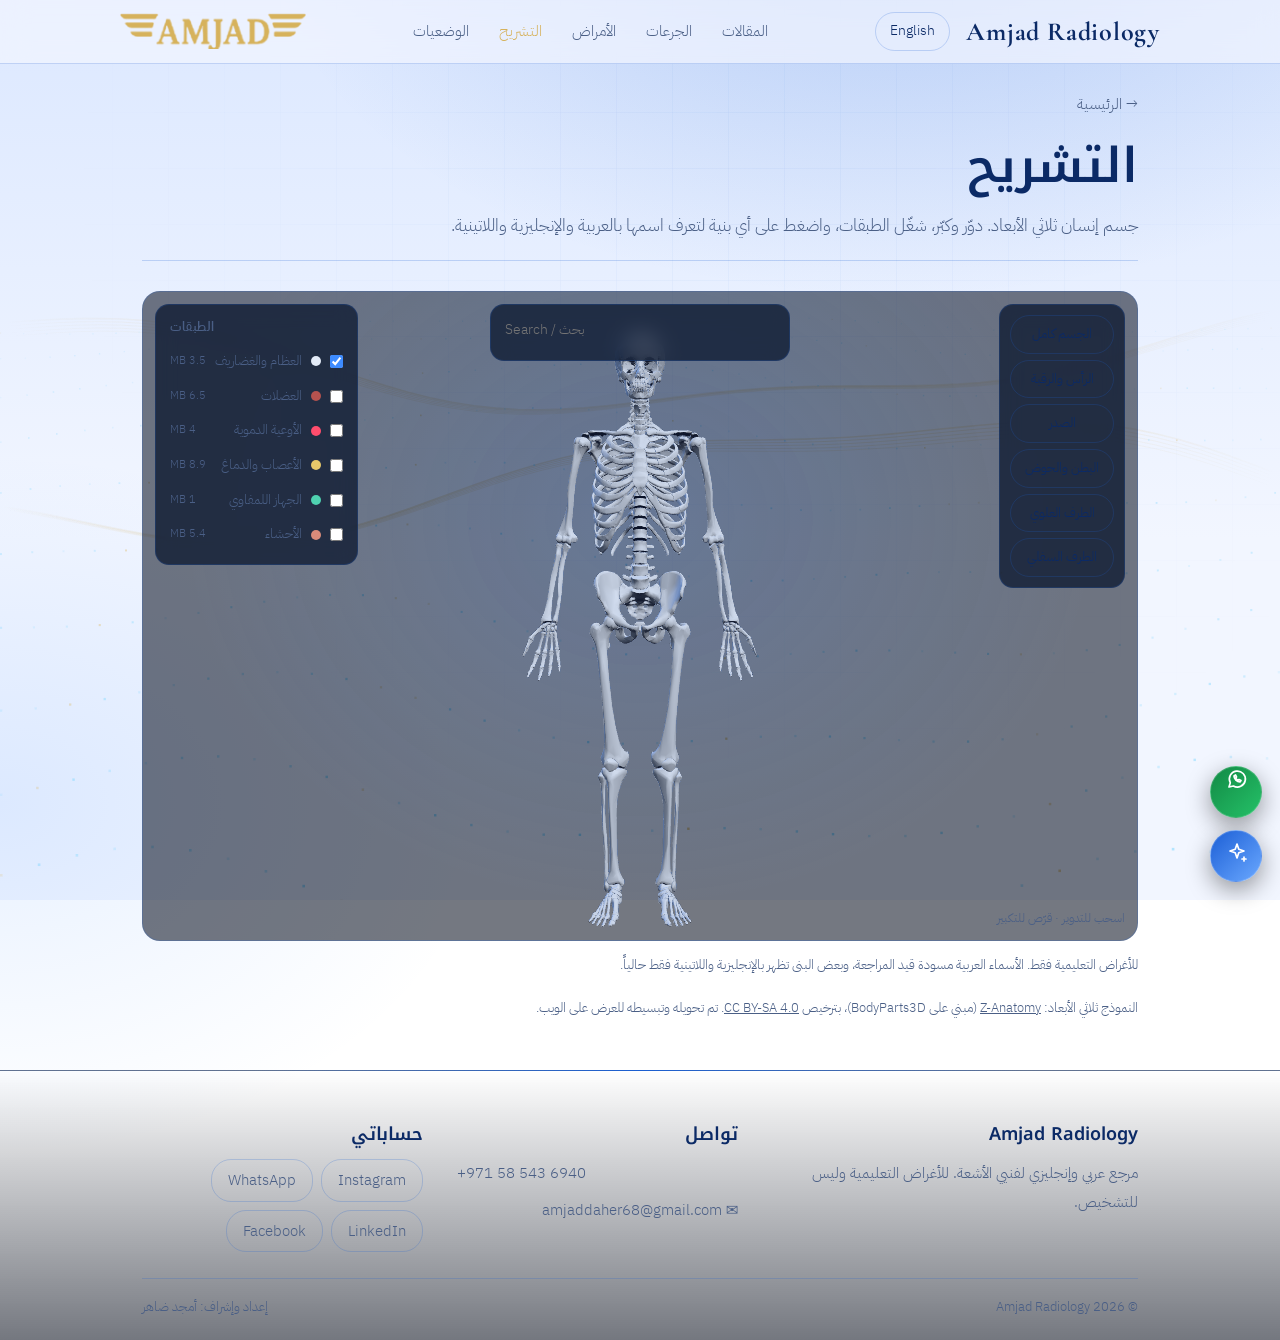
==== commit 80bb05d6: "Add files via upload" ====
--- a/anatomy.html
+++ b/anatomy.html
@@ -4,13 +4,14 @@
 <meta charset="utf-8">
 <meta name="viewport" content="width=device-width, initial-scale=1, viewport-fit=cover">
 <title>التشريح | Amjad Radiology</title>
-<link rel="stylesheet" href="https://fonts.googleapis.com/css2?family=Noto+Kufi+Arabic:wght@500;600&family=Cormorant+Garamond:wght@500;700&family=IBM+Plex+Sans+Arabic:wght@300;400;500&family=Amiri:wght@700&display=swap">
-<link rel="stylesheet" href="style.css?v=4">
+<link rel="stylesheet" href="https://fonts.googleapis.com/css2?family=Noto+Kufi+Arabic:wght@500;600&family=Cormorant+Garamond:wght@500;700&family=IBM+Plex+Sans+Arabic:wght@300;400;500&display=swap">
+<link rel="stylesheet" href="style.css?v=5">
 <script>try{if(localStorage.getItem('lang')=='en'){document.documentElement.lang='en';document.documentElement.dir='ltr'}}catch(e){}</script>
 <script type="importmap">{"imports":{"three":"./three.module.js"}}</script>
 <style>
 .stage{position:relative;height:clamp(480px,calc(100vh - 250px),780px);border:1px solid var(--line);border-radius:18px;overflow:hidden;background:radial-gradient(ellipse at 50% 35%,rgba(61,139,255,.16),transparent 65%),rgba(3,10,26,.55);touch-action:none;direction:ltr}
 .stage canvas{display:block;width:100%;height:100%;outline:0}
+.cv{position:absolute;inset:0}
 .panel{position:absolute;z-index:3;background:rgba(6,18,42,.72);backdrop-filter:blur(10px);border:1px solid var(--line);border-radius:14px;padding:12px 14px;font-size:14px;color:var(--text)}
 #layers{left:12px;top:12px;min-width:190px}
 #layers h4{margin:0 0 8px;font:600 13px "IBM Plex Sans Arabic",sans-serif;color:var(--mute);letter-spacing:.04em}
@@ -34,7 +35,13 @@
 #hint{position:absolute;right:12px;bottom:10px;font-size:12px;color:var(--mute);z-index:2;pointer-events:none}
 #load{position:absolute;left:50%;top:50%;transform:translate(-50%,-50%);z-index:5;font-size:14px;color:var(--ice);display:none;background:rgba(3,10,26,.8);padding:8px 18px;border-radius:20px}
 .credits{margin-top:18px}.credits a{color:var(--mute)}
-@media(max-width:800px){.stage{height:72vh}#sbox{width:calc(100% - 24px);top:auto;bottom:12px;left:12px;transform:none}#info{bottom:70px}#hint{display:none}#layers{min-width:150px}}
+@media(max-width:800px){
+ .stage{height:auto;overflow:visible;background:none;border:0;display:flex;flex-direction:column;gap:10px}
+ .cv{position:relative;inset:auto;height:56vh;min-height:340px;border:1px solid var(--line);border-radius:18px;overflow:hidden;background:radial-gradient(ellipse at 50% 35%,rgba(61,139,255,.16),transparent 65%),rgba(3,10,26,.55)}
+ #layers,#sbox,#regions,#info{position:static;transform:none;width:auto;min-width:0;left:auto;right:auto;top:auto;bottom:auto}
+ #sbox{order:1}#regions{order:2;flex-direction:row;flex-wrap:wrap;gap:6px}#layers{order:3;display:grid;grid-template-columns:1fr 1fr;column-gap:14px}#layers h4{grid-column:1/-1}#info{order:0}
+ #regions button{padding:6px 12px}.lay small{display:none}#hint{display:none}
+}
 </style>
 </head>
 <body data-page="anatomy">
@@ -43,18 +50,16 @@
 <h1><span data-l="ar">التشريح</span><span data-l="en">Anatomy</span></h1>
 <p class="lead"><span data-l="ar">جسم إنسان ثلاثي الأبعاد. دوّر وكبّر، شغّل الطبقات، واضغط على أي بنية لتعرف اسمها بالعربية والإنجليزية واللاتينية.</span><span data-l="en">A 3D human body. Rotate and zoom, switch layers, and tap any structure to see its name in Arabic, English and Latin.</span></p>
 <div class="stage" id="stage">
-<canvas id="cv"></canvas>
+<div class="cv" id="cvw"><canvas id="cv"></canvas><div id="tip"></div><div id="load"></div><div id="hint"><span data-l="ar">اسحب للتدوير · قرّص للتكبير</span><span data-l="en">Drag to rotate · pinch to zoom</span></div></div>
 <div class="panel" id="layers"><h4><span data-l="ar">الطبقات</span><span data-l="en">LAYERS</span></h4></div>
 <div class="panel" id="sbox"><input id="q" type="search" autocomplete="off" placeholder="Search / بحث"><div id="sres"></div></div>
 <div class="panel" id="regions"></div>
 <div class="panel" id="info"><button id="x" aria-label="close">×</button><div class="ar" id="iar"></div><div class="en" id="ien"></div><div class="la" id="ila"></div><div class="meta" id="imeta"></div></div>
-<div id="tip"></div><div id="load"></div>
-<div id="hint"><span data-l="ar">اسحب للتدوير · قرّص للتكبير</span><span data-l="en">Drag to rotate · pinch to zoom</span></div>
 </div>
 <p class="note"><span data-l="ar">للأغراض التعليمية فقط. الأسماء العربية مسودة قيد المراجعة، وبعض البنى تظهر بالإنجليزية واللاتينية فقط حالياً.</span><span data-l="en">For educational use only. Arabic names are a draft under review; some structures currently show English and Latin only.</span></p>
 <p class="note credits"><span data-l="ar">النموذج ثلاثي الأبعاد: <a href="https://github.com/Z-Anatomy" target="_blank" rel="noopener">Z-Anatomy</a> (مبني على BodyParts3D)، بترخيص <a href="https://creativecommons.org/licenses/by-sa/4.0/" target="_blank" rel="noopener">CC BY-SA 4.0</a>. تم تحويله وتبسيطه للعرض على الويب.</span><span data-l="en">3D model: <a href="https://github.com/Z-Anatomy" target="_blank" rel="noopener">Z-Anatomy</a> (based on BodyParts3D), licensed <a href="https://creativecommons.org/licenses/by-sa/4.0/" target="_blank" rel="noopener">CC BY-SA 4.0</a>. Converted and simplified for the web.</span></p>
 </main>
-<script src="common.js?v=4"></script>
-<script type="module" src="anatomy.js?v=1"></script>
+<script src="common.js?v=5"></script>
+<script type="module" src="anatomy.js?v=2"></script>
 </body>
 </html>
--- a/style.css
+++ b/style.css
@@ -107,3 +107,14 @@
 .card svg{color:#74b0ff;filter:drop-shadow(0 0 5px rgba(90,160,255,.95)) drop-shadow(0 0 14px rgba(61,139,255,.55));animation:ipulse 4s ease-in-out infinite}
 @keyframes ipulse{50%{filter:drop-shadow(0 0 9px rgba(140,195,255,1)) drop-shadow(0 0 24px rgba(61,139,255,.8))}}
 .card:hover,.card:focus-visible{box-shadow:0 0 38px rgba(61,139,255,.3),inset 0 0 34px rgba(61,139,255,.12)}
+
+/* mobile performance and header */
+@media(max-width:800px){
+ header{padding:8px 14px;backdrop-filter:none;-webkit-backdrop-filter:none;background:rgba(4,11,28,.94)}
+ .logo img{height:26px}.brand{font-size:19px;letter-spacing:.01em;white-space:nowrap}.right{gap:10px}.lang{padding:4px 11px;font-size:13px}
+ .card,.box,.panel,.side,.stage{backdrop-filter:none!important;-webkit-backdrop-filter:none!important}
+ .card::before{animation:none}.card svg{animation:none}
+ .beam,.beamc{filter:none}.beamc{display:none}
+ body::before{display:none}
+ .hero2{padding-top:20px}
+}
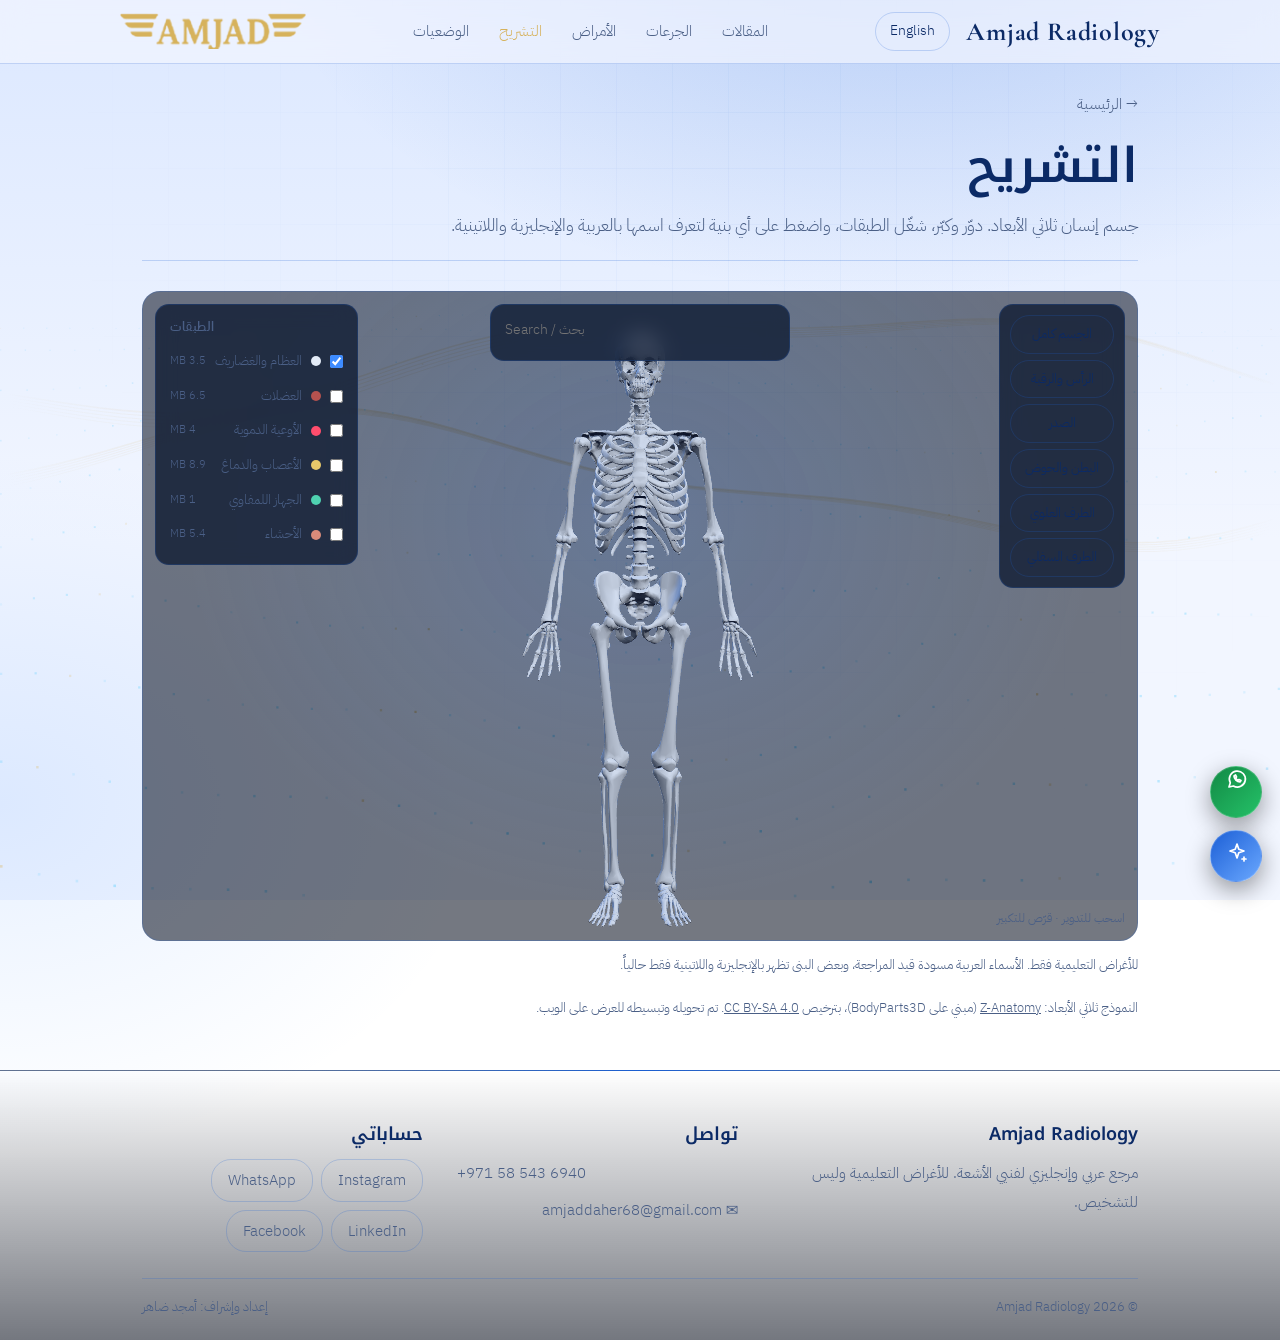
==== commit 703d6288: "Add files via upload" ====
--- a/anatomy.html
+++ b/anatomy.html
@@ -9,7 +9,7 @@
 <script>try{if(localStorage.getItem('lang')=='en'){document.documentElement.lang='en';document.documentElement.dir='ltr'}}catch(e){}</script>
 <script type="importmap">{"imports":{"three":"./three.module.js"}}</script>
 <style>
-.stage{position:relative;height:clamp(480px,calc(100vh - 250px),780px);border:1px solid var(--line);border-radius:18px;overflow:hidden;background:radial-gradient(ellipse at 50% 35%,rgba(61,139,255,.16),transparent 65%),rgba(3,10,26,.55);touch-action:none;direction:ltr}
+.stage{position:relative;height:clamp(480px,calc(100vh - 250px),780px);border:1px solid var(--line);border-radius:18px;overflow:hidden;background:radial-gradient(ellipse at 50% 35%,rgba(61,139,255,.16),transparent 65%),rgba(3,10,26,.55);direction:ltr}
 .stage canvas{display:block;width:100%;height:100%;outline:0}
 .cv{position:absolute;inset:0}
 .panel{position:absolute;z-index:3;background:rgba(6,18,42,.72);backdrop-filter:blur(10px);border:1px solid var(--line);border-radius:14px;padding:12px 14px;font-size:14px;color:var(--text)}
@@ -42,6 +42,7 @@
  #sbox{order:1}#regions{order:2;flex-direction:row;flex-wrap:wrap;gap:6px}#layers{order:3;display:grid;grid-template-columns:1fr 1fr;column-gap:14px}#layers h4{grid-column:1/-1}#info{order:0}
  #regions button{padding:6px 12px}.lay small{display:none}#hint{display:none}
 }
+#lock{display:none;position:absolute;left:50%;bottom:10px;transform:translateX(-50%);z-index:4;background:rgba(61,139,255,.9);color:#fff;border:0;border-radius:22px;padding:8px 20px;font:inherit;font-size:14px;box-shadow:0 4px 16px rgba(0,0,0,.4)}#lock.open{background:rgba(6,18,42,.9);border:1px solid var(--blue)}@media(pointer:coarse){#lock{display:block}}
 </style>
 </head>
 <body data-page="anatomy">
@@ -50,7 +51,7 @@
 <h1><span data-l="ar">التشريح</span><span data-l="en">Anatomy</span></h1>
 <p class="lead"><span data-l="ar">جسم إنسان ثلاثي الأبعاد. دوّر وكبّر، شغّل الطبقات، واضغط على أي بنية لتعرف اسمها بالعربية والإنجليزية واللاتينية.</span><span data-l="en">A 3D human body. Rotate and zoom, switch layers, and tap any structure to see its name in Arabic, English and Latin.</span></p>
 <div class="stage" id="stage">
-<div class="cv" id="cvw"><canvas id="cv"></canvas><div id="tip"></div><div id="load"></div><div id="hint"><span data-l="ar">اسحب للتدوير · قرّص للتكبير</span><span data-l="en">Drag to rotate · pinch to zoom</span></div></div>
+<div class="cv" id="cvw"><canvas id="cv"></canvas><button id="lock" type="button"></button><div id="tip"></div><div id="load"></div><div id="hint"><span data-l="ar">اسحب للتدوير · قرّص للتكبير</span><span data-l="en">Drag to rotate · pinch to zoom</span></div></div>
 <div class="panel" id="layers"><h4><span data-l="ar">الطبقات</span><span data-l="en">LAYERS</span></h4></div>
 <div class="panel" id="sbox"><input id="q" type="search" autocomplete="off" placeholder="Search / بحث"><div id="sres"></div></div>
 <div class="panel" id="regions"></div>
@@ -59,7 +60,7 @@
 <p class="note"><span data-l="ar">للأغراض التعليمية فقط. الأسماء العربية مسودة قيد المراجعة، وبعض البنى تظهر بالإنجليزية واللاتينية فقط حالياً.</span><span data-l="en">For educational use only. Arabic names are a draft under review; some structures currently show English and Latin only.</span></p>
 <p class="note credits"><span data-l="ar">النموذج ثلاثي الأبعاد: <a href="https://github.com/Z-Anatomy" target="_blank" rel="noopener">Z-Anatomy</a> (مبني على BodyParts3D)، بترخيص <a href="https://creativecommons.org/licenses/by-sa/4.0/" target="_blank" rel="noopener">CC BY-SA 4.0</a>. تم تحويله وتبسيطه للعرض على الويب.</span><span data-l="en">3D model: <a href="https://github.com/Z-Anatomy" target="_blank" rel="noopener">Z-Anatomy</a> (based on BodyParts3D), licensed <a href="https://creativecommons.org/licenses/by-sa/4.0/" target="_blank" rel="noopener">CC BY-SA 4.0</a>. Converted and simplified for the web.</span></p>
 </main>
-<script src="common.js?v=5"></script>
-<script type="module" src="anatomy.js?v=2"></script>
+<script src="common.js?v=6"></script>
+<script type="module" src="anatomy.js?v=3"></script>
 </body>
 </html>
